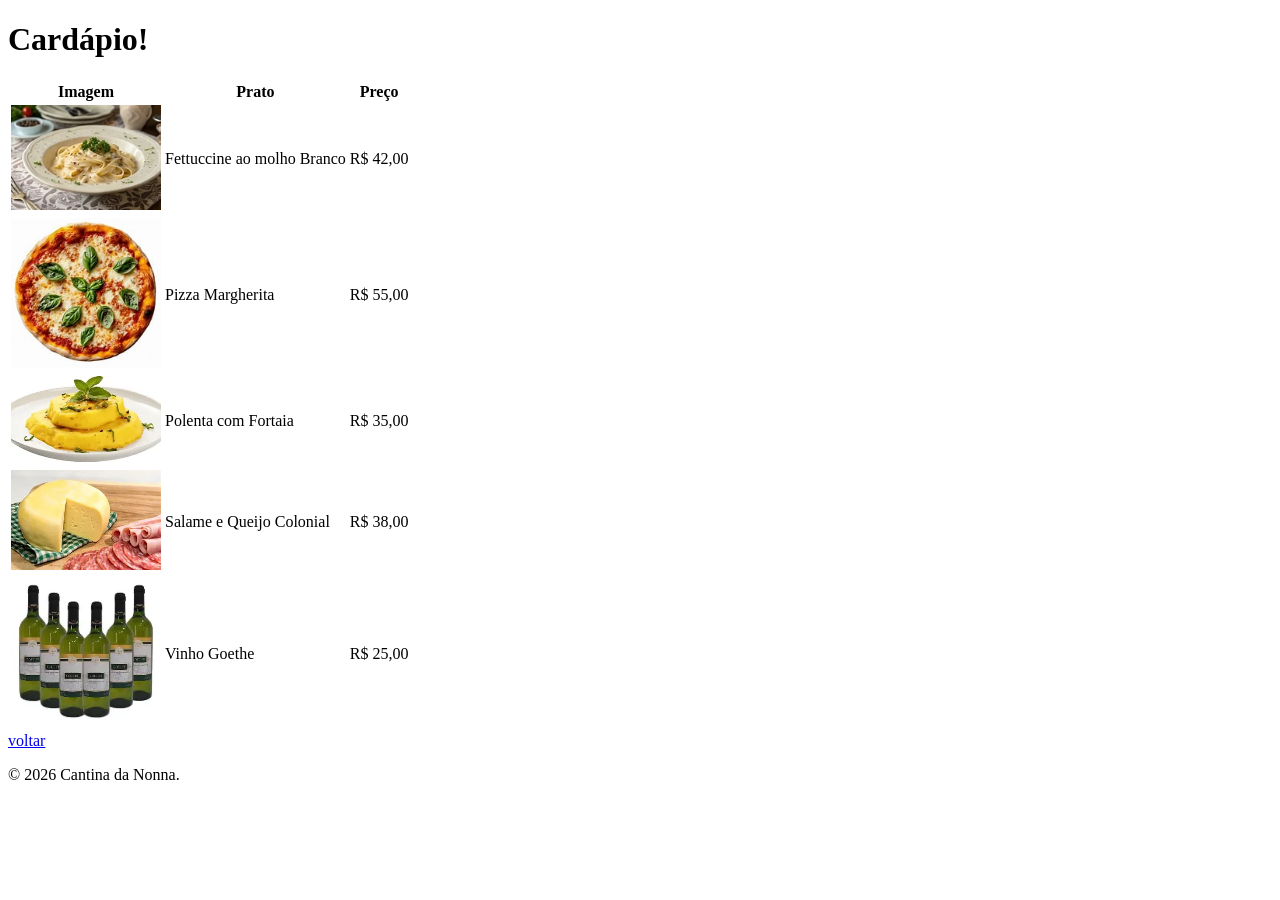
==== nonna-front/cardapio.html @ 4a6d58bc "subindo pro git" ====
<!DOCTYPE html>
<html lang="pt-br">
    <!--Abriu uma tag, tem que fechar-->
    <head>
        <meta charset="UTF-8">
        <meta name="viewport" content="width=device-width, initial-scale=1.0">
        <title>Cantina da Nonna</title>
</head>
<body>
    <h1>Cardápio!</h1>
    <table>
        <thead>
            <tr>
                <th>Imagem</th>
                <th>Prato</th>
                <th>Preço</th>
            </tr>
        </thead>
        <tbody>
            <tr>
                <td><img src= "public/images/fettuccine.jfif" alt= "Fettuccine ao molho Branco" width="150"></td>
                <td>Fettuccine ao molho Branco</td>
                <td>R$ 42,00</td>
            </tr>
            <tr>
                <td><img src= "public/images/PizzaMargherita.jfif" alt= "Pizza Margherita" width="150"></td>
                <td>Pizza Margherita</td>
                <td>R$ 55,00</td>

            </tr>
            <tr>
                <td><img src= "public/images/polentafortaia.webp" alt= "Polenta com Fortaia" width="150"></td>
                <td>Polenta com Fortaia</td>
                <td>R$ 35,00</td>
            </tr>
            <tr>
                <td><img src= "public/images/salamequeijo.webp" alt= "Salame e Queijo Colonial" width="150"></td>
                <td>Salame e Queijo Colonial</td>
                <td>R$ 38,00</td>
            </tr>
            <tr>
                <td><img src= "public/images/vinhogoethe.webp" alt= "Vinho Goethe" width="150"></td>
                <td>Vinho Goethe</td>
                <td>R$ 25,00</td>
            </tr>
        </tbody>
    </table>


    <a href="/">voltar</a>

     <footer>
    <p>&copy; 2026 Cantina da Nonna.</p>
   </footer>

</body>
</html>
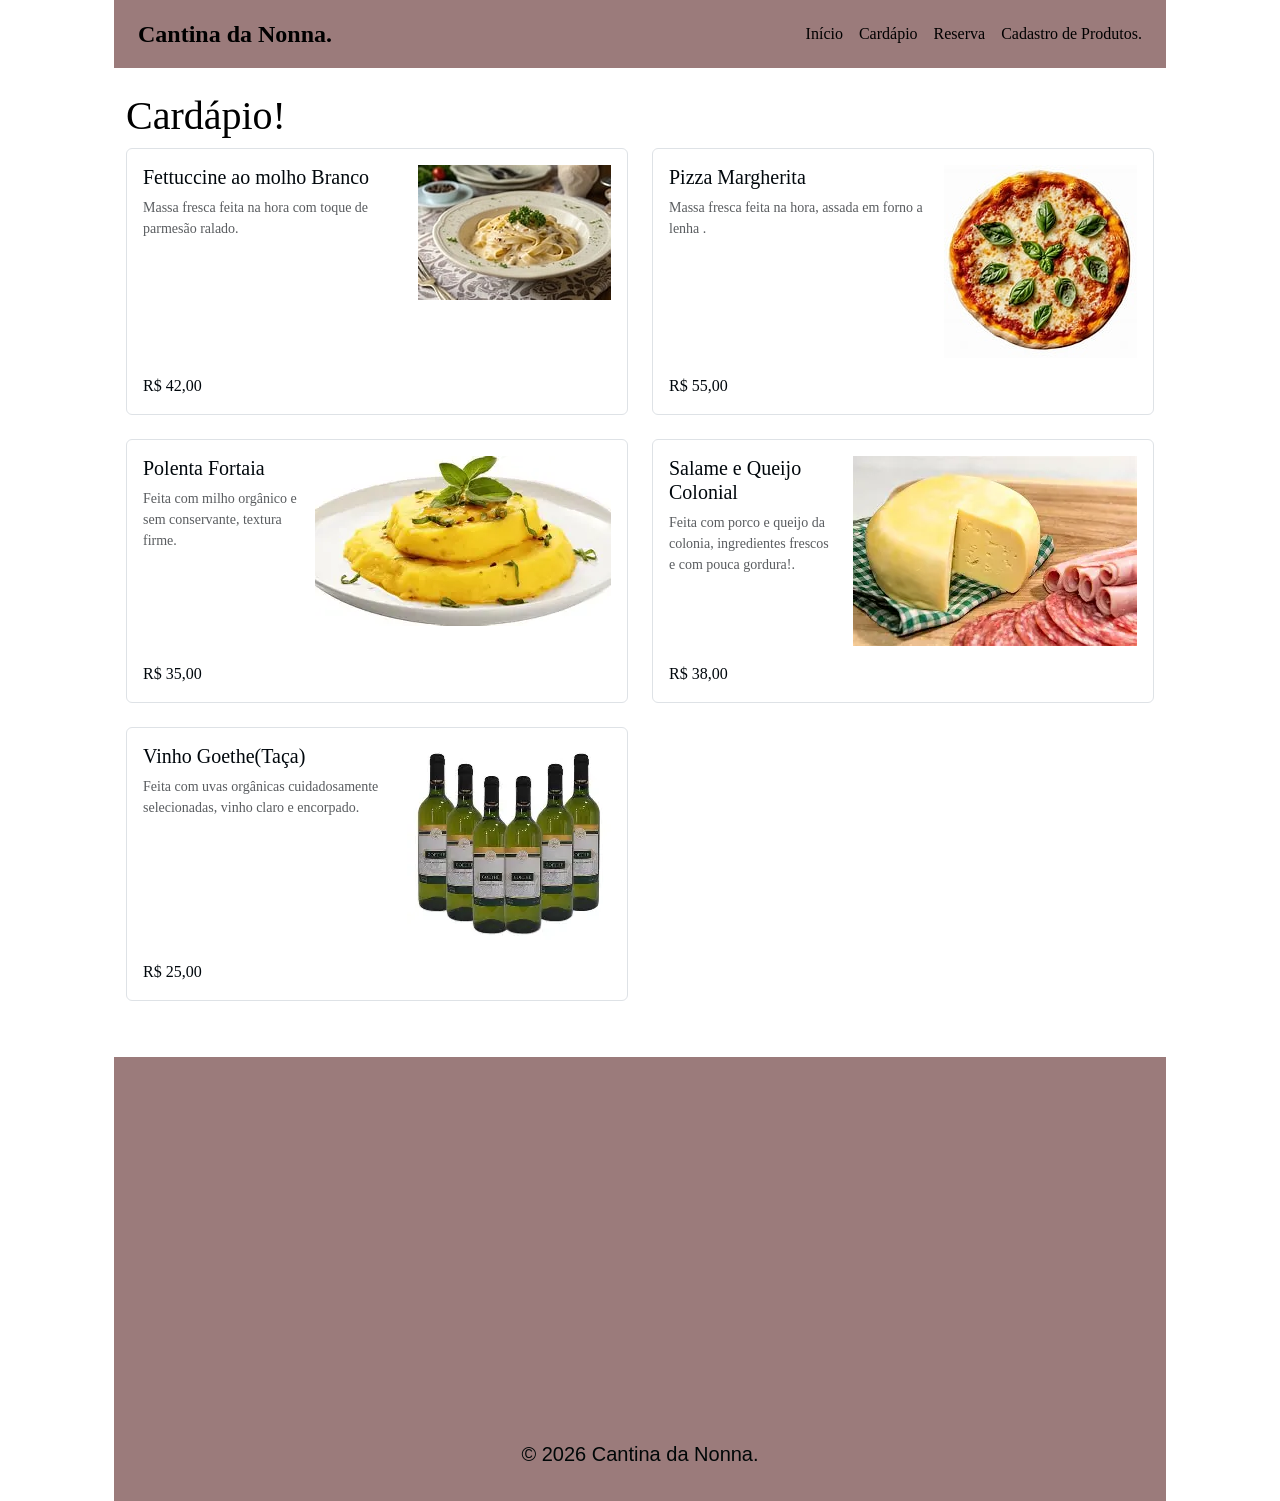
==== commit 15edaf50: "primeiro commit" ====
--- a/nonna-front/cardapio.html
+++ b/nonna-front/cardapio.html
@@ -1,14 +1,104 @@
 <!DOCTYPE html>
 <html lang="pt-br">
-    <!--Abriu uma tag, tem que fechar-->
-    <head>
-        <meta charset="UTF-8">
-        <meta name="viewport" content="width=device-width, initial-scale=1.0">
-        <title>Cantina da Nonna</title>
+
+
+<head>
+    <meta charset="UTF-8">
+    <meta name="viewport" content="width=device-width, initial-scale=1.0">
+    <title>Cantina da Nonna</title>
+    <link rel="stylesheet" href="https://cdn.jsdelivr.net/npm/bootstrap@5.3.8/dist/css/bootstrap.min.css"
+        rel="stylesheet" integrity="sha384-sRIl4kxILFvY47J16cr9ZwB07vP4J8+LH7qKQnuqkuIAvNWLzeN8tE5YBujZqJLB"
+        crossorigin="anonymous">
+    <link rel="stylesheet" href="public/style/index.css">
+
 </head>
+
 <body>
-    <h1>Cardápio!</h1>
-    <table>
+    <nav>
+        <a href="index.html">Cantina da Nonna.</a>
+        <div class="links-nav">
+
+            <a href="index.html">Início</a>
+            <a href="cardapio.html">Cardápio</a>
+            <a href="reserva.html">Reserva</a>
+            <a href="cadastro-produtos.html">Cadastro de Produtos.</a>
+        </div>
+    </nav>
+    <main class="container mt-4">
+        <h1>Cardápio!</h1>
+        <div class="row">
+            <div class="col-md-6 mb-4">
+                <div class="border rounded p-3 h-100 d-flex flex-column">
+                    <div class="d-flex justify-content-between align-items-start gap-3">
+                        <div>
+                            <h5>Fettuccine ao molho Branco</h5>
+                            <p class="text-muted small">Massa fresca feita na hora com toque de parmesão ralado.</p>
+                        </div>
+                        <img src="public/images/fettuccine.jfif" alt="Fettuccine ao molho Branco"
+                            class="cardapio-img-rounded">
+                    </div>
+                    <p class="mt-auto mb-0 pt-3">R$ 42,00</p>
+                </div>
+            </div>
+
+            <div class="col-md-6 mb-4">
+                <div class="border rounded p-3 h-100 d-flex flex-column">
+                    <div class="d-flex justify-content-between align-items-start gap-3">
+                        <div>
+                            <h5>Pizza Margherita</h5>
+                            <p class="text-muted small">Massa fresca feita na hora, assada em forno a lenha .</p>
+                        </div>
+                        <img src="public/images/PizzaMargherita.jfif" alt="Fettuccine ao molho Branco"
+                            class="cardapio-img-rounded">
+                    </div>
+                    <p class="mt-auto mb-0 pt-3">R$ 55,00</p>
+                </div>
+            </div>
+
+            <div class="col-md-6 mb-4">
+                <div class="border rounded p-3 h-100 d-flex flex-column">
+                    <div class="d-flex justify-content-between align-items-start gap-3">
+                        <div>
+                            <h5>Polenta Fortaia</h5>
+                            <p class="text-muted small">Feita com milho orgânico e sem conservante, textura firme.</p>
+                        </div>
+                        <img src="public/images/polentafortaia.webp" alt="Polenta Fortaia" class="cardapio-img-rounded">
+                    </div>
+                    <p class="mt-auto mb-0 pt-3">R$ 35,00</p>
+                </div>
+            </div>
+
+            <div class="col-md-6 mb-4">
+                <div class="border rounded p-3 h-100 d-flex flex-column">
+                    <div class="d-flex justify-content-between align-items-start gap-3">
+                        <div>
+                            <h5>Salame e Queijo Colonial</h5>
+                            <p class="text-muted small">Feita com porco e queijo da colonia, ingredientes frescos e com
+                                pouca gordura!.</p>
+                        </div>
+                        <img src="public/images/salamequeijo.webp" alt="Salame e Queijo Colonial"
+                            class="cardapio-img-rounded">
+                    </div>
+                    <p class="mt-auto mb-0 pt-3">R$ 38,00</p>
+                </div>
+            </div>
+
+            <div class="col-md-6 mb-4">
+                <div class="border rounded p-3 h-100 d-flex flex-column">
+                    <div class="d-flex justify-content-between align-items-start gap-3">
+                        <div>
+                            <h5>Vinho Goethe(Taça)</h5>
+                            <p class="text-muted small">Feita com uvas orgânicas cuidadosamente selecionadas, vinho
+                                claro e encorpado.</p>
+                        </div>
+                        <img src="public/images/vinhogoethe.webp" alt="Vinho Goethe" class="cardapio-img-rounded">
+                    </div>
+                    <p class="mt-auto mb-0 pt-3">R$ 25,00</p>
+                </div>
+            </div>
+        </div>
+    </main>
+    <!--<table>
         <thead>
             <tr>
                 <th>Imagem</th>
@@ -18,40 +108,43 @@
         </thead>
         <tbody>
             <tr>
-                <td><img src= "public/images/fettuccine.jfif" alt= "Fettuccine ao molho Branco" width="150"></td>
+                <td><img src="public/images/fettuccine.jfif" alt="Fettuccine ao molho Branco" width="150"></td>
                 <td>Fettuccine ao molho Branco</td>
-                <td>R$ 42,00</td>
+                <td></td>
             </tr>
             <tr>
-                <td><img src= "public/images/PizzaMargherita.jfif" alt= "Pizza Margherita" width="150"></td>
+                <td><img src="public/images/PizzaMargherita.jfif" alt="Pizza Margherita" width="150"></td>
                 <td>Pizza Margherita</td>
-                <td>R$ 55,00</td>
+                <td>/td>
 
             </tr>
             <tr>
-                <td><img src= "public/images/polentafortaia.webp" alt= "Polenta com Fortaia" width="150"></td>
+                <td><img src="public/images/polentafortaia.webp" alt="Polenta com Fortaia" width="150"></td>
                 <td>Polenta com Fortaia</td>
-                <td>R$ 35,00</td>
+                <td></td>
             </tr>
             <tr>
-                <td><img src= "public/images/salamequeijo.webp" alt= "Salame e Queijo Colonial" width="150"></td>
+                <td><img src="public/images/salamequeijo.webp" alt="Salame e Queijo Colonial" width="150"></td>
                 <td>Salame e Queijo Colonial</td>
-                <td>R$ 38,00</td>
+                <td></td>
             </tr>
             <tr>
-                <td><img src= "public/images/vinhogoethe.webp" alt= "Vinho Goethe" width="150"></td>
+                <td><img src="public/images/vinhogoethe.webp" alt="Vinho Goethe" width="150"></td>
                 <td>Vinho Goethe</td>
-                <td>R$ 25,00</td>
+                <td></td>
             </tr>
         </tbody>
-    </table>
+    </table>-->
+    <footer>
+        <iframe
+            src="https://www.google.com/maps/embed?pb=!1m18!1m12!1m3!1d55867.362209277315!2d-49.46138748344729!3d-28.93665450585806!2m3!1f0!2f0!3f0!3m2!1i1024!2i768!4f13.1!3m3!1m2!1s0x95222e8c2ac5216f%3A0x513fbcca9ea3d6d2!2sHospital%20Regional%20Deputado%20Afonso%20Guizzo%20(HRA)!5e0!3m2!1spt-BR!2sbr!4v1784248127243!5m2!1spt-BR!2sbr"
+            width="400" height="350" style="border:0;" allowfullscreen="" loading="lazy"
+            referrerpolicy="strict-origin-when-cross-origin"></iframe>
+        <p>&copy; 2026 Cantina da Nonna.</p>
+    </footer>
+    <script src="https://cdn.jsdelivr.net/npm/bootstrap@5.3.8/dist/js/bootstrap.bundle.min.js"
+        integrity="sha384-FKyoEForCGlyvwx9Hj09JcYn3nv7wiPVlz7YYwJrWVcXK/BmnVDxM+D2scQbITxI"
+        crossorigin="anonymous"></script>
+</body>
 
-
-    <a href="/">voltar</a>
-
-     <footer>
-    <p>&copy; 2026 Cantina da Nonna.</p>
-   </footer>
-
-</body>
 </html>
--- a/nonna-front/public/style/index.css
+++ b/nonna-front/public/style/index.css
@@ -0,0 +1,163 @@
+  h1 {
+    color: black;
+    font-family: 'Times New Roman', Times, serif
+  }
+
+  body {
+    font-family: 'Times New Roman', Times, serif;
+    color: rgb(0, 7, 12);
+    max-width: 1100px;
+    margin-left: auto;
+    margin-right: auto;
+    margin-top: 0;
+    margin-bottom: 0;
+    padding-left: 24px;
+    padding-right: 24px;
+  }
+
+  body>h1 body>h2 body>p body>ul body>ol body>hr body>form body>.endereco,
+  body>table {
+    max-width: 1100px;
+    margin-left: auto;
+    margin-right: auto;
+    padding-left: 24px;
+    padding-right: 24px;
+  }
+
+  h1,
+  h2 {
+    font-family: 'Times New Roman', Times, serif;
+  }
+
+  body>img {
+    display: block;
+    margin-left: auto;
+    margin-right: auto;
+    max-width: 100%;
+  }
+
+  .logo-container {
+    display: flex;
+    justify-content: center;
+  }
+
+  input:focus,
+  select:focus,
+  textarea:focus {
+    background-color: rgb(209, 152, 152);
+  }
+
+
+  nav {
+    background-color: rgb(155, 123, 123);
+    color: rgb(155, 123, 123);
+    position: sticky;
+    top: 0;
+    margin-top: 0;
+    display: flex;
+    justify-content: space-between;
+    gap: 16px;
+    padding: 16px 24px;
+  }
+
+
+  NAV>a {
+    font-family: 'Times New Roman', Times, serif;
+    font-size: 24px;
+    font-weight: bold;
+  }
+
+  nav a {
+    color: black;
+    text-decoration: none;
+  }
+
+  .links-nav {
+    display: flex;
+    align-items: center;
+    gap: 16px;
+  }
+
+  table {
+    width: 100%;
+  }
+
+  th {
+    background-color: rgb(155, 123, 123);
+    color: cornsilk;
+    font-family: 'Times New Roman', Times, serif;
+    padding: 8px;
+    text-align: center;
+  }
+
+  td {
+    padding: 8px;
+    text-align: center;
+  }
+
+
+  footer {
+    background-color: rgb(155, 123, 123);
+    color: rgb(0, 7, 7);
+    font-family: Arial, Helvetica, sans-serif;
+    font-size: 20px;
+    text-align: center;
+    width: 100%;
+    margin-top: 32px;
+    padding: 24px 0 16px;
+  }
+
+  footer>div {
+    display: flex;
+    gap: 24px;
+    padding-left: 24px;
+    padding-right: 24px;
+  }
+
+  footer section {
+    flex-grow: 1;
+  }
+
+  footer iframe {
+    width: 100%;
+  }
+
+  footer p {
+    text-align: center;
+  }
+
+  .endereco {
+    bottom: 45px;
+    left: 0;
+    width: 100%;
+    background-color: aliceblue;
+    text-align: center;
+
+  }
+
+
+  .botao-reserva {
+    background-color: rgb(155, 123, 123);
+    border-radius: 4px;
+
+    color: aliceblue;
+    text-decoration: none;
+    padding: 12px 16px;
+
+    position: fixed;
+    right: 24px;
+    bottom: 24px;
+    z-index: 2;
+
+  }
+
+  .botao-reserva:hover {
+    background-color: brown;
+  }
+
+  .cardapio-img {
+    width: 130px;
+    height: 110px;
+    object-fit: cover;
+    flex-shrink: 0;
+  }
